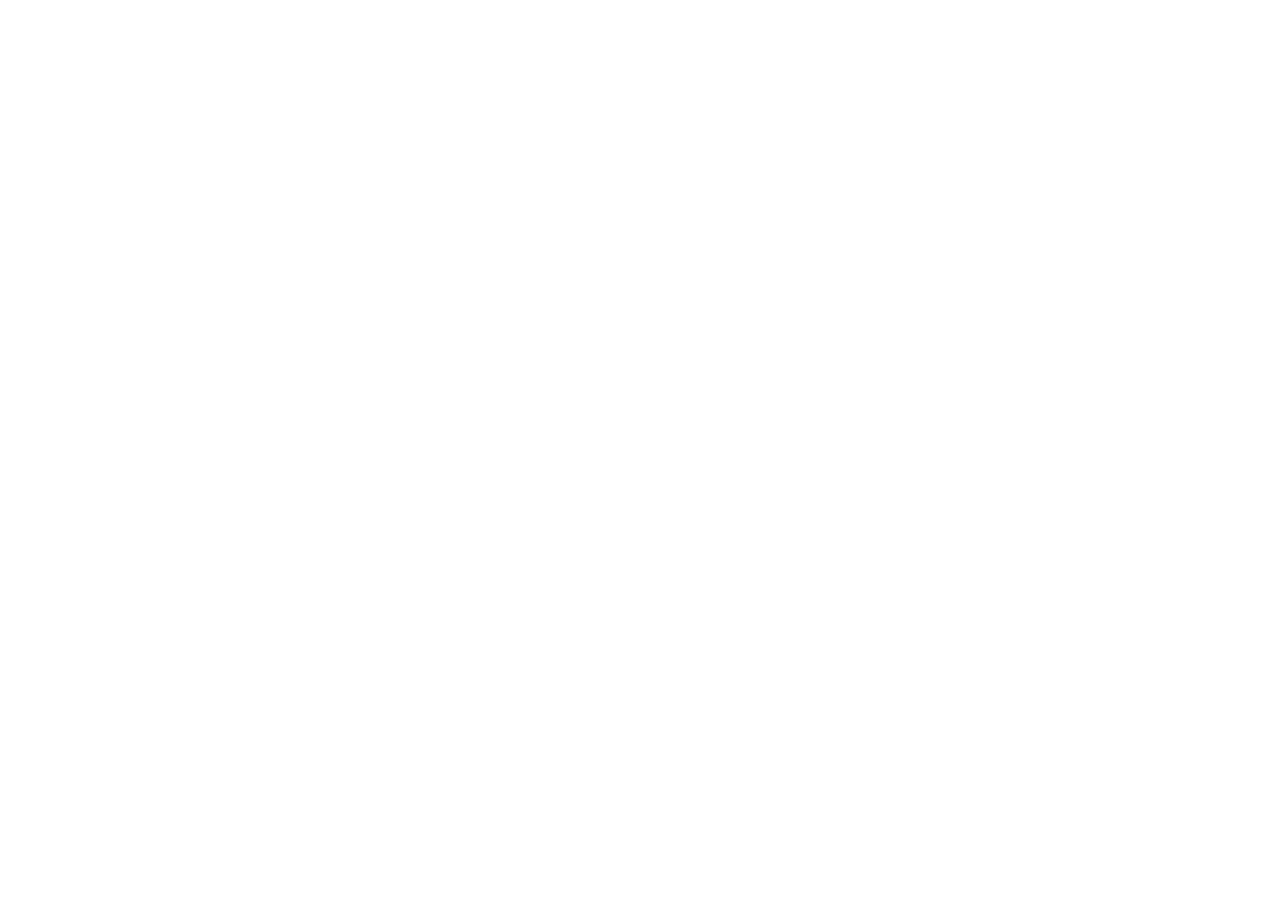
==== pages/game.html @ 1429120f "Creating and styling login page." ====
<!DOCTYPE html>
<html lang="en">
<head>
    <meta charset="UTF-8">
    <meta name="viewport" content="width=device-width, initial-scale=1.0">
    <title>Memory Game</title>
</head>
<body>
    
</body>
</html>
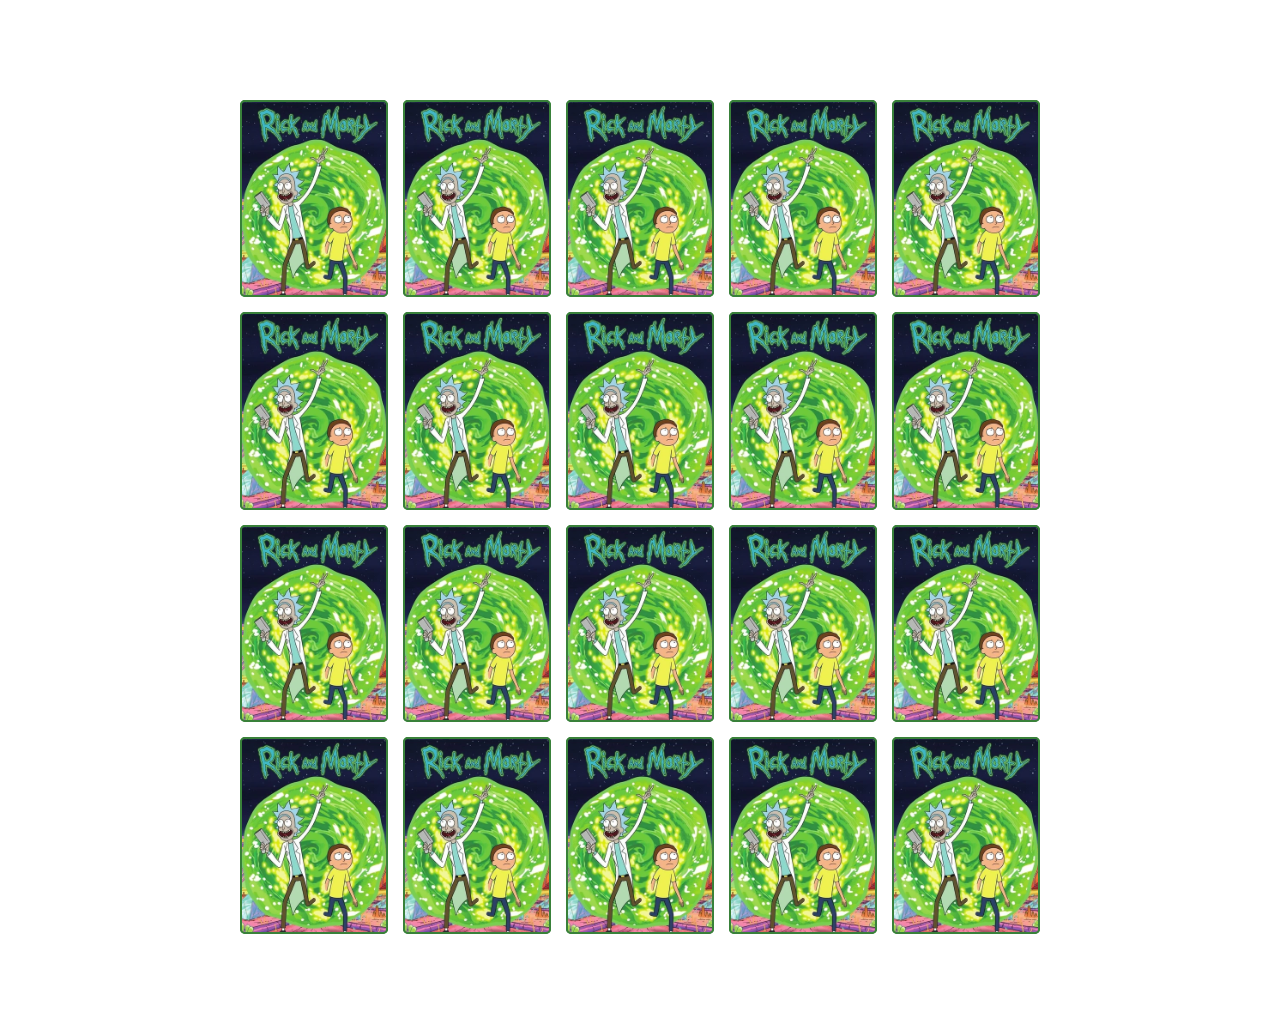
==== commit d0ad1214: "Creating and styling game page." ====
--- a/pages/game.html
+++ b/pages/game.html
@@ -1,11 +1,18 @@
 <!DOCTYPE html>
 <html lang="en">
-<head>
-    <meta charset="UTF-8">
-    <meta name="viewport" content="width=device-width, initial-scale=1.0">
+  <head>
+    <meta charset="UTF-8" />
+    <meta name="viewport" content="width=device-width, initial-scale=1.0" />
     <title>Memory Game</title>
-</head>
-<body>
-    
-</body>
-</html>+
+    <!-- Links -->
+    <link rel="stylesheet" href="../css/reset.css" />
+    <link rel="stylesheet" href="../css/game.css" />
+
+    <!-- Script -->
+    <script defer src="../js/game.js"></script>
+  </head>
+  <body>
+    <div class="grid"></div>
+  </body>
+</html>
--- a/css/game.css
+++ b/css/game.css
@@ -0,0 +1,46 @@
+.grid {
+  display: grid;
+  grid-template-columns: repeat(5, 1fr);
+  gap: 15px;
+  width: 100%;
+  max-width: 800px;
+  margin: 100px auto;
+}
+
+.card {
+  aspect-ratio: 3/4;
+  width: 100%;
+  border-radius: 5px;
+  position: relative;
+  transition: all 400ms ease;
+  transform-style: preserve-3d;
+}
+
+.face {
+  width: 100%;
+  height: 100%;
+  position: absolute;
+  background-size: cover;
+  background-position: center;
+  border: 2px solid #39813a;
+  border-radius: 5px;
+  transition: all 400ms ease;
+}
+
+.front {
+  transform: rotateY(180deg);
+}
+
+.back {
+  background-image: url("../assets/back.png");
+  backface-visibility: hidden;
+}
+
+.reveal-card {
+  transform: rotateY(180deg);
+}
+
+.disabled-card {
+  filter: saturate(0);
+  opacity: 0.5;
+}
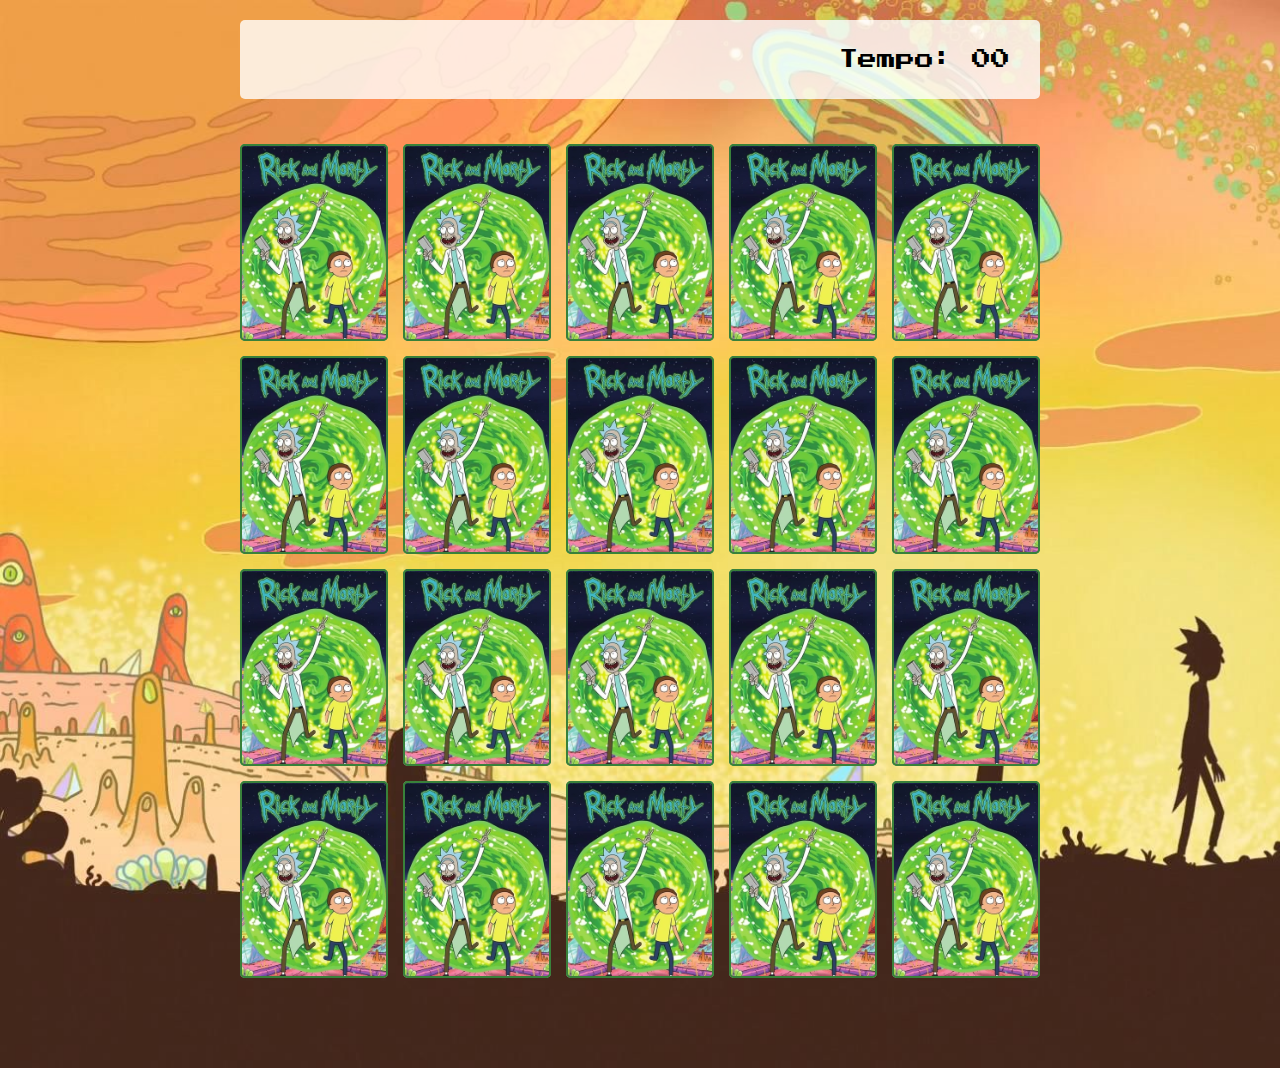
==== commit 80dfa835: "Updating game page." ====
--- a/pages/game.html
+++ b/pages/game.html
@@ -3,16 +3,23 @@
   <head>
     <meta charset="UTF-8" />
     <meta name="viewport" content="width=device-width, initial-scale=1.0" />
-    <title>Memory Game</title>
+    
 
-    <!-- Links -->
     <link rel="stylesheet" href="../css/reset.css" />
     <link rel="stylesheet" href="../css/game.css" />
+    <link rel="shortcut icon" href="../assets/brain.png" type="image/x-icon">
 
-    <!-- Script -->
     <script defer src="../js/game.js"></script>
+    <title>Memory Game</title>
   </head>
   <body>
-    <div class="grid"></div>
+    <main>
+      <header>
+        <span class="player"></span>
+        <span>Tempo: <span class="timer">00</span></span>
+      </header>
+
+      <div class="grid"></div>
+    </main>
   </body>
 </html>
--- a/css/game.css
+++ b/css/game.css
@@ -1,10 +1,36 @@
+main {
+  display: flex;
+  flex-direction: column;
+  width: 100%;
+  background-image: url('../assets/bg.jpg');
+  background-size: cover;
+  min-height: 100vh;
+  align-items: center;
+  justify-content: center;
+  padding: 20px 20px 50px;
+}
+
+header {
+  display: flex;
+  align-items: center;
+  justify-content: space-between;
+  background-color: rgba(255, 255, 255, 0.8);
+  font-size: 1.2rem;
+  width: 100%;
+  max-width: 800px;
+  padding: 30px;
+  margin-bottom: 5px;
+  border-radius: 5px;
+
+}
+
 .grid {
   display: grid;
   grid-template-columns: repeat(5, 1fr);
   gap: 15px;
   width: 100%;
   max-width: 800px;
-  margin: 100px auto;
+  margin: 40px auto;
 }
 
 .card {
@@ -14,6 +40,7 @@
   position: relative;
   transition: all 400ms ease;
   transform-style: preserve-3d;
+  background-color: #ccc;
 }
 
 .face {
